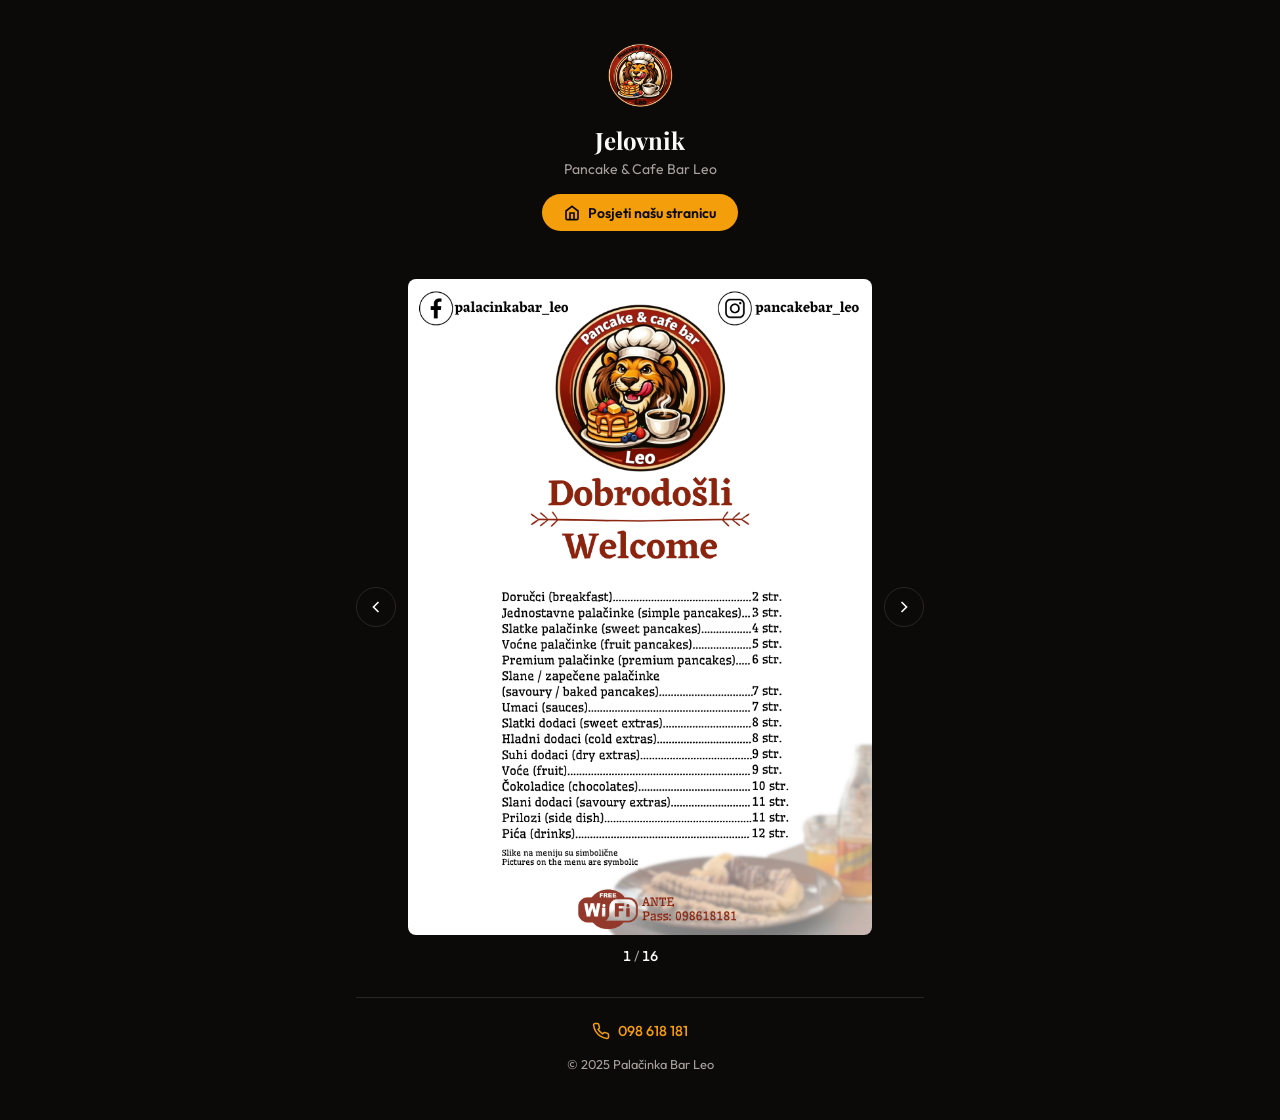
==== menu.html @ bce9b756 "Add separate QR menu page, move menu below O nama, add Instagram to hero - Created menu.html: standa" ====
<!DOCTYPE html>
<html lang="hr">
<head>
    <meta charset="UTF-8">
    <meta name="viewport" content="width=device-width, initial-scale=1.0">
    <title>Jelovnik | Palačinka Bar Leo</title>
    <meta name="description" content="Jelovnik Palačinka Bar Leo - Slatke, voćne, premium i slane palačinke, pića i dodaci.">
    <link rel="icon" type="image/png" href="logo/logo.png">
    <link rel="preconnect" href="https://fonts.googleapis.com">
    <link rel="preconnect" href="https://fonts.gstatic.com" crossorigin>
    <link href="https://fonts.googleapis.com/css2?family=Playfair+Display:wght@600;700&family=Outfit:wght@300;400;500;600&display=swap" rel="stylesheet">
    <style>
        *, *::before, *::after { margin: 0; padding: 0; box-sizing: border-box; }

        :root {
            --color-bg: #0c0a09;
            --color-surface: #292524;
            --color-text: #fafaf9;
            --color-text-muted: #a8a29e;
            --color-accent: #f59e0b;
            --color-accent-dark: #d97706;
        }

        html { -webkit-text-size-adjust: 100%; }

        body {
            font-family: 'Outfit', system-ui, sans-serif;
            background: var(--color-bg);
            color: var(--color-text);
            min-height: 100dvh;
            -webkit-font-smoothing: antialiased;
        }

        img { max-width: 100%; height: auto; display: block; }

        .menu-page {
            max-width: 600px;
            margin: 0 auto;
            padding: 1.5rem 1rem 3rem;
        }

        /* Header */
        .menu-header {
            text-align: center;
            padding: 1rem 0 1.5rem;
        }

        .menu-logo {
            width: 72px;
            height: 72px;
            object-fit: contain;
            margin: 0 auto 0.75rem;
            border-radius: 50%;
        }

        .menu-header h1 {
            font-family: 'Playfair Display', Georgia, serif;
            font-size: 1.5rem;
            font-weight: 700;
            letter-spacing: -0.01em;
        }

        .menu-header p {
            color: var(--color-text-muted);
            font-size: 0.875rem;
            margin-top: 0.25rem;
        }

        /* Visit site button */
        .site-link {
            display: inline-flex;
            align-items: center;
            gap: 0.5rem;
            margin-top: 1rem;
            padding: 0.6rem 1.4rem;
            background: var(--color-accent);
            color: var(--color-bg);
            font-weight: 600;
            font-size: 0.875rem;
            border-radius: 50px;
            text-decoration: none;
            transition: background 0.3s;
        }

        .site-link:hover { background: var(--color-accent-dark); }

        /* Slider */
        .menu-slider {
            display: flex;
            align-items: center;
            gap: 0.75rem;
            margin-top: 1.5rem;
        }

        .slider-img {
            flex: 1;
            min-width: 0;
            border-radius: 8px;
            background: var(--color-surface);
            min-height: 200px;
        }

        .slider-btn {
            flex-shrink: 0;
            display: flex;
            align-items: center;
            justify-content: center;
            width: 40px;
            height: 40px;
            border: 1.5px solid var(--color-surface);
            border-radius: 50%;
            background: transparent;
            color: var(--color-text);
            cursor: pointer;
            transition: border-color 0.3s, background 0.3s;
        }

        .slider-btn:hover {
            border-color: var(--color-accent);
            background: rgba(245, 158, 11, 0.1);
        }

        .slider-counter {
            text-align: center;
            margin-top: 0.75rem;
            font-size: 0.875rem;
            color: var(--color-text-muted);
            font-variant-numeric: tabular-nums;
        }

        .slider-counter span { color: var(--color-text); font-weight: 500; }

        /* Footer */
        .menu-footer {
            text-align: center;
            margin-top: 2rem;
            padding-top: 1.5rem;
            border-top: 1px solid var(--color-surface);
        }

        .menu-footer a {
            display: inline-flex;
            align-items: center;
            gap: 0.5rem;
            color: var(--color-accent);
            font-weight: 500;
            font-size: 0.9rem;
            text-decoration: none;
        }

        .menu-footer p {
            color: var(--color-text-muted);
            font-size: 0.8rem;
            margin-top: 0.75rem;
        }
    </style>
</head>
<body>
    <div class="menu-page">
        <header class="menu-header">
            <img src="logo/logo.png" alt="Palačinka Bar Leo" class="menu-logo">
            <h1>Jelovnik</h1>
            <p>Pancake & Cafe Bar Leo</p>
            <a href="index.html" class="site-link">
                <svg width="16" height="16" viewBox="0 0 24 24" fill="none" stroke="currentColor" stroke-width="2.5"><path d="M3 9l9-7 9 7v11a2 2 0 01-2 2H5a2 2 0 01-2-2V9z"/><path d="M9 22V12h6v10"/></svg>
                Posjeti našu stranicu
            </a>
        </header>

        <div class="menu-slider">
            <button class="slider-btn" id="prevBtn" aria-label="Prethodna">
                <svg width="20" height="20" viewBox="0 0 24 24" fill="none" stroke="currentColor" stroke-width="2"><path d="M15 18l-6-6 6-6"/></svg>
            </button>
            <img id="sliderImg" class="slider-img" src="menu/meni1.png" alt="Jelovnik naslovnica">
            <button class="slider-btn" id="nextBtn" aria-label="Sljedeća">
                <svg width="20" height="20" viewBox="0 0 24 24" fill="none" stroke="currentColor" stroke-width="2"><path d="M9 18l6-6-6-6"/></svg>
            </button>
        </div>
        <div class="slider-counter"><span id="currentNum">1</span> / <span id="totalNum">16</span></div>

        <footer class="menu-footer">
            <a href="tel:098618181">
                <svg width="18" height="18" viewBox="0 0 24 24" fill="none" stroke="currentColor" stroke-width="2"><path d="M22 16.92v3a2 2 0 01-2.18 2 19.79 19.79 0 01-8.63-3.07 19.5 19.5 0 01-6-6 19.79 19.79 0 01-3.07-8.67A2 2 0 014.11 2h3a2 2 0 012 1.72 12.84 12.84 0 00.7 2.81 2 2 0 01-.45 2.11L8.09 9.91a16 16 0 006 6l1.27-1.27a2 2 0 012.11-.45 12.84 12.84 0 002.81.7A2 2 0 0122 16.92z"/></svg>
                098 618 181
            </a>
            <p>&copy; 2025 Palačinka Bar Leo</p>
        </footer>
    </div>

    <script>
        const pages = [
            { src: 'menu/meni1.png', alt: 'Jelovnik naslovnica' },
            { src: 'menu/meni2.png', alt: 'Jednostavne palačinke' },
            { src: 'menu/meni3.png', alt: 'Slatke palačinke' },
            { src: 'menu/meni4.png', alt: 'Voćne palačinke' },
            { src: 'menu/meni5.png', alt: 'Premium palačinke' },
            { src: 'menu/meni6.png', alt: 'Slane palačinke' },
            { src: 'menu/meni7.png', alt: 'Doručak' },
            { src: 'menu/meni8.png', alt: 'Dodaci' },
            { src: 'menu/meni9.png', alt: 'Suhi dodaci i voće' },
            { src: 'menu/meni10.png', alt: 'Čokoladice' },
            { src: 'menu/meni11.png', alt: 'Slani dodaci i prilozi' },
            { src: 'menu/meni12.png', alt: 'Bezalkoholna pića' },
            { src: 'menu/meni13.png', alt: 'Alkoholna pića' },
            { src: 'menu/meni14.png', alt: 'Topli napitci' },
            { src: 'menu/meni15.png', alt: 'Pivo i cider' },
            { src: 'menu/meni16.png', alt: 'Jelovnik stranica 16' }
        ];

        let current = 0;
        const img = document.getElementById('sliderImg');
        const currentNum = document.getElementById('currentNum');
        const totalNum = document.getElementById('totalNum');

        totalNum.textContent = pages.length;

        function show(index) {
            current = (index + pages.length) % pages.length;
            img.src = pages[current].src;
            img.alt = pages[current].alt;
            currentNum.textContent = current + 1;
        }

        document.getElementById('prevBtn').addEventListener('click', function() { show(current - 1); });
        document.getElementById('nextBtn').addEventListener('click', function() { show(current + 1); });

        let startX = 0;
        img.addEventListener('touchstart', function(e) { startX = e.touches[0].clientX; }, { passive: true });
        img.addEventListener('touchend', function(e) {
            const diff = startX - e.changedTouches[0].clientX;
            if (Math.abs(diff) > 40) show(current + (diff > 0 ? 1 : -1));
        });
    </script>
</body>
</html>
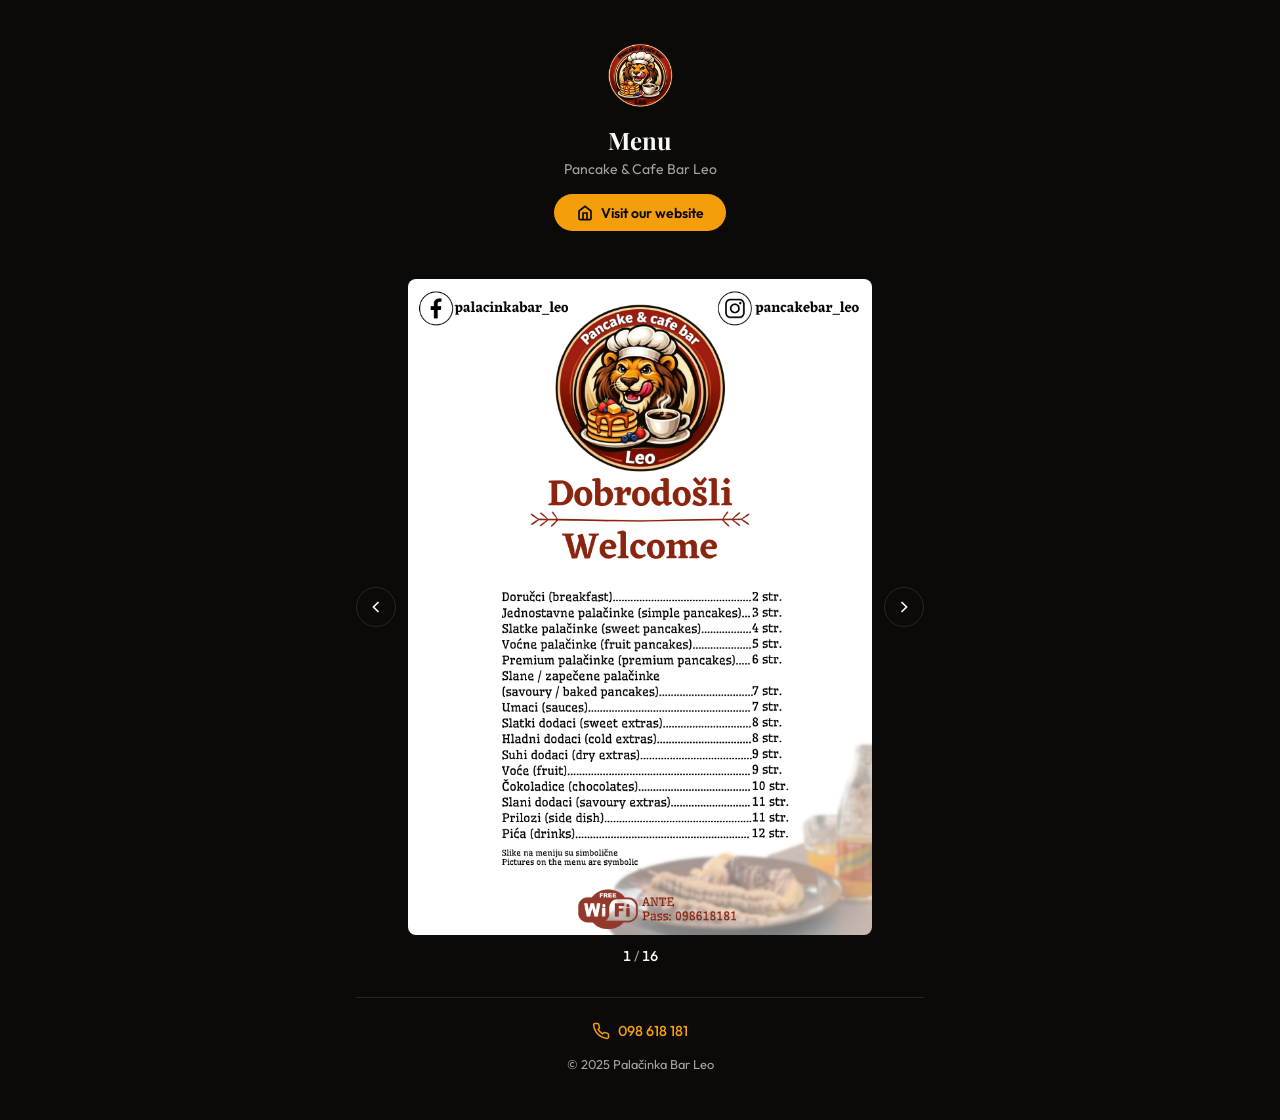
==== commit e2f8670c: "Add auto language detection (HR/EN) and cap desktop menu gallery width - Auto-detect browser languag" ====
--- a/menu.html
+++ b/menu.html
@@ -159,9 +159,9 @@
     <div class="menu-page">
         <header class="menu-header">
             <img src="logo/logo.png" alt="Palačinka Bar Leo" class="menu-logo">
-            <h1>Jelovnik</h1>
+            <h1 data-i18n="m_title">Jelovnik</h1>
             <p>Pancake & Cafe Bar Leo</p>
-            <a href="index.html" class="site-link">
+            <a href="index.html" class="site-link" data-i18n="m_site_link">
                 <svg width="16" height="16" viewBox="0 0 24 24" fill="none" stroke="currentColor" stroke-width="2.5"><path d="M3 9l9-7 9 7v11a2 2 0 01-2 2H5a2 2 0 01-2-2V9z"/><path d="M9 22V12h6v10"/></svg>
                 Posjeti našu stranicu
             </a>
@@ -230,6 +230,22 @@
             const diff = startX - e.changedTouches[0].clientX;
             if (Math.abs(diff) > 40) show(current + (diff > 0 ? 1 : -1));
         });
+
+        // Language detection for menu page
+        var menuTranslations = {
+            m_title: 'Menu',
+            m_site_link: '<svg width="16" height="16" viewBox="0 0 24 24" fill="none" stroke="currentColor" stroke-width="2.5"><path d="M3 9l9-7 9 7v11a2 2 0 01-2 2H5a2 2 0 01-2-2V9z"/><path d="M9 22V12h6v10"/></svg> Visit our website'
+        };
+        var savedLang = localStorage.getItem('pbl_lang');
+        var browserLang = (navigator.language || navigator.userLanguage || '').toLowerCase();
+        var lang = savedLang || (browserLang.startsWith('hr') ? 'hr' : 'en');
+        if (lang === 'en') {
+            document.querySelectorAll('[data-i18n]').forEach(function(el) {
+                var key = el.getAttribute('data-i18n');
+                if (menuTranslations[key]) el.innerHTML = menuTranslations[key];
+            });
+            document.documentElement.lang = 'en';
+        }
     </script>
 </body>
 </html>
